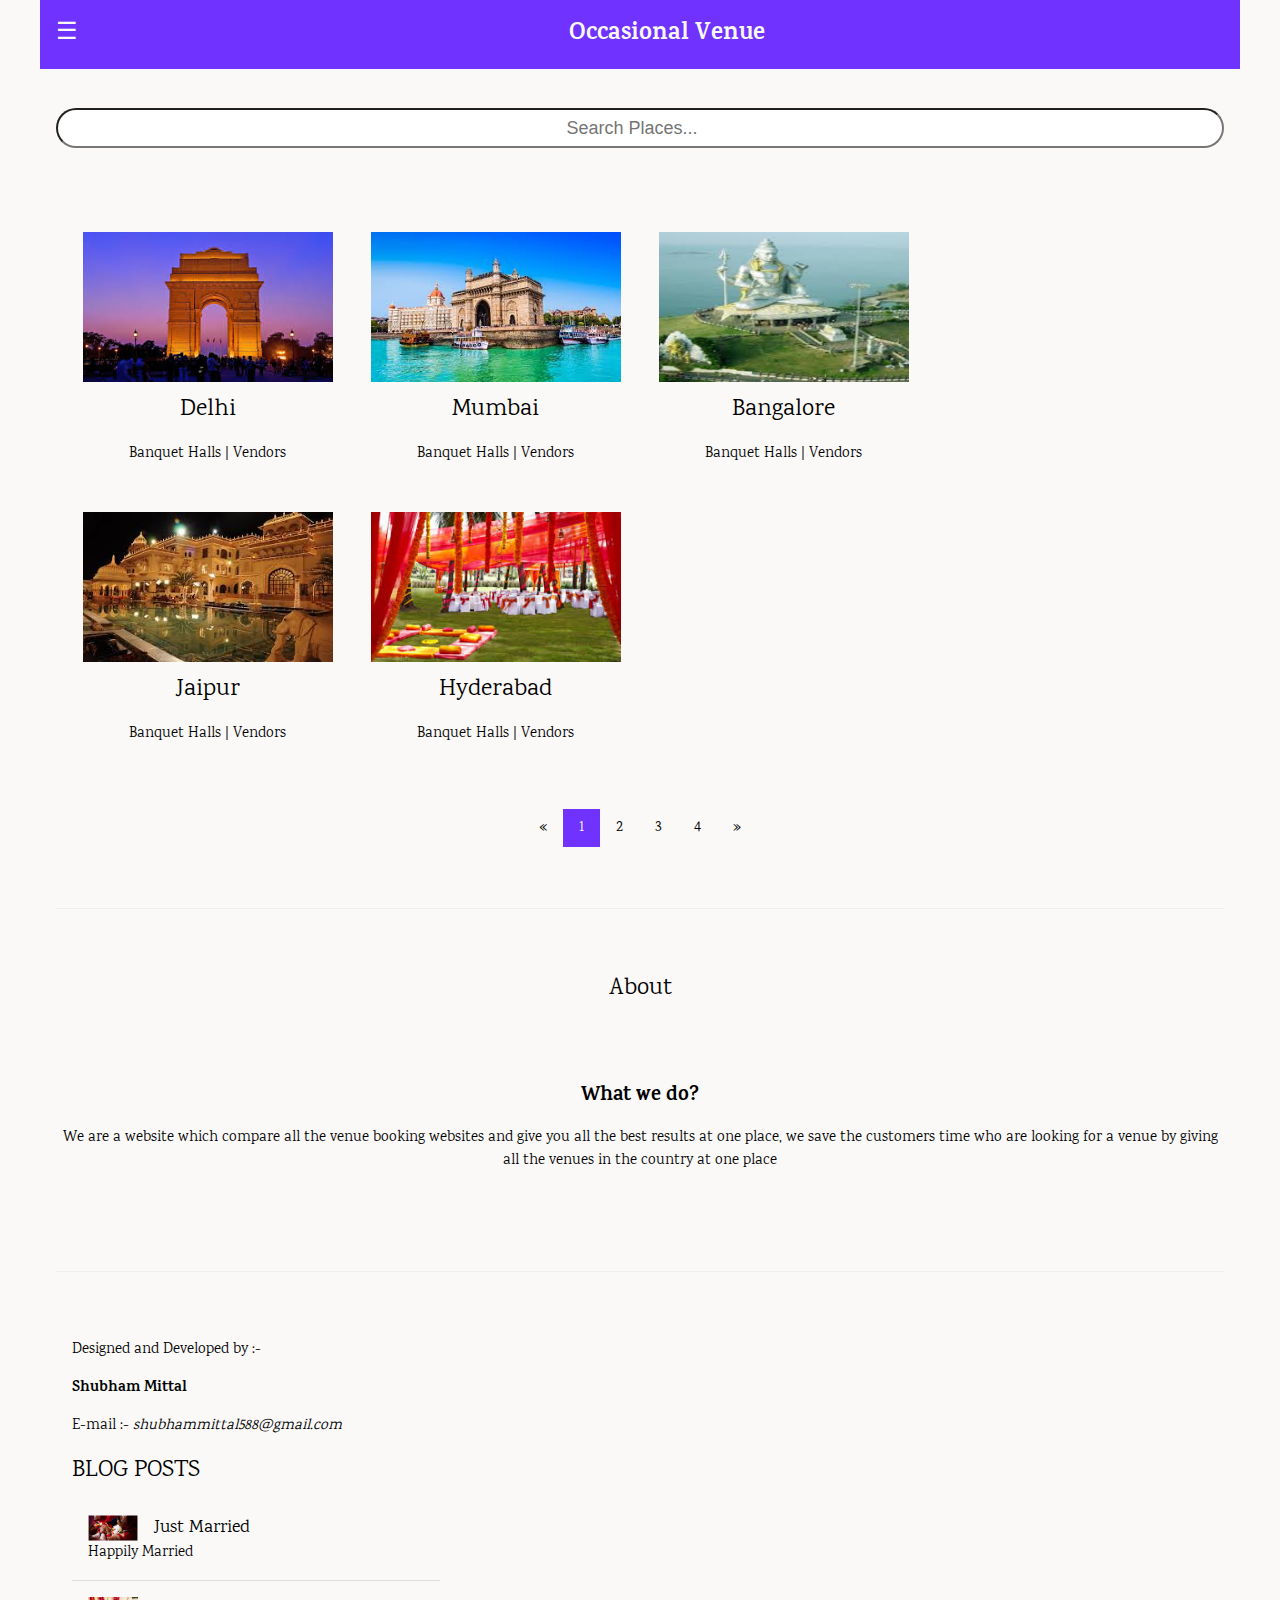
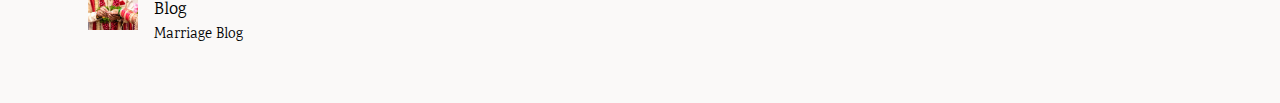
==== OccasionalVenue-master/templates/index.html @ e1b378ea "Add files via upload" ====
<!DOCTYPE html>
<html lang="en">
<title>occasionalvenue.com</title>
<meta charset="UTF-8">
<meta name="viewport" content="width=device-width, initial-scale=1">
<link rel="stylesheet" href="../static/style.css">
<link rel="stylesheet" href="https://fonts.googleapis.com/css?family=Karma">
<header>
    <!-- Global site tag (gtag.js) - Google Analytics -->
<script async src="https://www.googletagmanager.com/gtag/js?id=G-VQ47J94VEM"></script>
<script>
  window.dataLayer = window.dataLayer || [];
  function gtag(){dataLayer.push(arguments);}
  gtag('js', new Date());

  gtag('config', 'G-VQ47J94VEM');
</script>
</header>  
<style>
body,h1,h2,h3,h4,h5,h6 {font-family: "Karma", sans-serif}
.w3-bar-block .w3-bar-item {padding:20px}
</style>
<body style="background-color: rgb(250, 249, 248);color:aliceblue;">

<!-- Sidebar (hidden by default) -->

<nav class="w3-sidebar w3-bar-block w3-card w3-top w3-xlarge w3-animate-left" style="display:none;z-index:2;width:20%;min-width:300px;color: black;" id="mySidebar">

  <a href="#venue" onclick="w3_close()" class="w3-bar-item w3-button">Venue</a>
  <a href="#about" onclick="w3_close()" class="w3-bar-item w3-button">About</a>
  <a href="javascript:void(0)" onclick="w3_close()" class="w3-bar-item w3-button">Close Menu</a>
</nav>

<!-- Top menu -->

<div class="w3-top">
  <div class="w3-white w3-xlarge" style="max-width:1200px;margin:auto">
    <div class="w3-button w3-padding-16 w3-left" onclick="w3_open()">☰</div>
    <div class="w3-center w3-padding-16"><b>Occasional Venue</b></div>
  </div>
</div>
<!-- !PAGE CONTENT! -->

<div class="w3-main w3-content w3-padding" style="max-width:1200px;margin-top:100px">
<input type="search" value="" id="search" onchange="openPage()" placeholder="Search Places..." style="width: 100%;height: 40px;text-align: center;font-size: large;border-radius: 40px;">
  <!-- First Photo Grid-->
<br><br>
  <div class="w3-row-padding w3-padding-16 w3-center" id="venue" style="color: black;">
      <br><br>
    <div class="w3-quarter" style="float: left">
      <a href="delhi.html"><img src="../static/images/home/delhi.jpg" alt="delhi" width="250px" height="150px"></a>
      <h3> <a href="categories.html" style="text-decoration: none;">Delhi</a></h3>
      <p> <a href="delhi.html" style="text-decoration: none;">Banquet Halls | Vendors</a></p>
    </div>
    <div class="w3-quarter" style="float: left">
      <a href="mumbai.html"><img src="../static/images/home/mumbai.jpg" alt="mumbai" width="250px" height="150px"></a>
      <h3><a href="mumbai.html" style="text-decoration: none;">Mumbai</a></h3>
      <p><a href="mumbai.html" style="text-decoration: none;">Banquet Halls | Vendors</a></p>

    </div>
    <div class="w3-quarter" style="float: left">
      <a href="banglore.html"><img src="../static/images/home/banglore.jpg" alt="bangalore" width="250px" height="150px"></a>
      <h3><a href="banglore.html" style="text-decoration: none;">Bangalore</a></h3>
      <p><a href="banglore.html" style="text-decoration: none;">Banquet Halls | Vendors</a></p>
    </div>
  </div>

  <!-- Second Photo Grid-->
  <div class="w3-row-padding w3-padding-16 w3-center" style="color: black;">


    <div class="w3-quarter" style="float:left;">
      <a href="jaipur.html"><img src="../static/images/home/jaipur.jpg" alt="jaipur" width="250px" height="150px"></a>
      <h3 ><a href="jaipur.html" style="text-decoration: none;">Jaipur</a></h3>
      <p ><a href="jaipur.html" style="text-decoration: none;">Banquet Halls | Vendors</a></p>
    </div>
    <div class="w3-quarter" style="float: left">
      <a href="hyderabad.html"><img src="../static/images/home/hyderabad.jpg" alt="hyderabad" width="250px" height="150px"></a>
      <h3><a href="hyderabad.html" style="text-decoration: none;">Hyderabad</a></h3>
      <p ><a href="hyderabad.html" style="text-decoration: none;">Banquet Halls | Vendors</a></p>
    </div>
  </div>

  <!-- Pagination -->
  <div class="w3-center w3-padding-32" style="color: black;">
    <div class="w3-bar">
      <a href="#" class="w3-bar-item w3-button w3-hover-black">«</a>
      <a href="#" class="w3-bar-item w3-black w3-button">1</a>
      <a href="#" class="w3-bar-item w3-button w3-hover-black">2</a>
      <a href="#" class="w3-bar-item w3-button w3-hover-black">3</a>
      <a href="#" class="w3-bar-item w3-button w3-hover-black">4</a>
      <a href="#" class="w3-bar-item w3-button w3-hover-black">»</a>
    </div>
  </div>


  <hr id="about">

  <!-- About Section -->
  <div class="w3-container w3-padding-32 w3-center" style="color: black;">
    <h3>About</h3><br>
    <div class="w3-padding-32">
      <h4><b>What we do?</b></h4>
      <p>We are a website which compare all the venue booking websites and give you all the best results at one place, we save the customers time who are looking for a venue by giving all the venues in the country at one place</p>
    </div>
  </div>
  <hr>

  <!-- Footer -->
  <footer class="w3-row-padding w3-padding-32" style="color: black;">
    <div class="w3-third" style="float: left;">
      <p>Designed and Developed by :-</p><b>Shubham Mittal</b>
      <p>E-mail :- <i>shubhammittal588@gmail.com</i></p>
    </div>
  
    <div class="w3-third" style="color: black;">
      <h3>BLOG POSTS</h3>
      <ul class="w3-ul w3-hoverable">
        <li class="w3-padding-16">
          <img src="../static/images/home/wedding.jpg" alt="blog1" class="w3-left w3-margin-right" style="width:50px">
          <span class="w3-large">Just Married</span><br>
          <span>Happily Married</span>
        </li>
        <li class="w3-padding-16">
          <img src="../static/images/home/wedding1.jpg" alt="blog2" class="w3-left w3-margin-right" style="width:50px">
          <span class="w3-large">Blog</span><br>
          <span>Marriage Blog</span>
        </li>
      </ul>
    </div>
    
  </footer>
</div>
<!-- End page content -->


<script>

function openPage(){
  let x = document.getElementById('search').value;

  if (x === "bangalore"){
    window.open("banglore.html");
  }
  if (x === "delhi"){
    window.open("delhi.html");
  }
  if (x === "pune"){
    window.open("pune.html");
  }
  if (x === "hyderabad"){
    window.open("hyderabad.html");
  }
  if (x === "mumbai"){
    window.open("mumbai.html");
  }
  else {
    let s4 = "No such place found";
    document.getElementById("search").value = s4;
  }
}
// Script to open and close sidebar
function w3_open() {
document.getElementById("mySidebar").style.display = "block";
}

function w3_close() {
document.getElementById("mySidebar").style.display = "none";
}
</script>
</body>
</html>
---- OccasionalVenue-master/static/style.css ----
html{box-sizing:border-box}*,*:before,*:after{box-sizing:inherit}

html{-ms-text-size-adjust:100%;-webkit-text-size-adjust:100%}body{margin:0}
article,aside,details,figcaption,figure,footer,header,main,menu,nav,section{display:block}summary{display:list-item}

/* End extract */
html,body{font-family:Verdana,sans-serif;font-size:15px;line-height:1.5}html{overflow-x:hidden}
h1{font-size:36px}h2{font-size:30px}h3{font-size:24px}h4{font-size:20px}h5{font-size:18px}h6{font-size:16px}.w3-serif{font-family:serif}
h1,h2,h3,h4,h5,h6{font-family:"Segoe UI",Arial,sans-serif;font-weight:400;margin:10px 0}.w3-wide{letter-spacing:4px}
hr{border:0;border-top:1px solid #eee;margin:20px 0}
.w3-image{max-width:100%;height:auto}img{vertical-align:middle}a{color:inherit}


.w3-hoverable tbody tr:hover,.w3-ul.w3-hoverable li:hover{background-color:#ccc}.w3-centered tr th,.w3-centered tr td{text-align:center}
.w3-table td,.w3-table th,.w3-table-all td,.w3-table-all th{padding:8px 8px;display:table-cell;text-align:left;vertical-align:top}
.w3-table th:first-child,.w3-table td:first-child,.w3-table-all th:first-child,.w3-table-all td:first-child{padding-left:16px}

.w3-btn:hover{box-shadow:0 8px 16px 0 rgba(0,0,0,0.2),0 6px 20px 0 rgba(0,0,0,0.19)}

.w3-badge,.w3-tag{background-color: #000000;color:#fff;display:inline-block;padding-left:8px;padding-right:8px;text-align:center}  .w3-badge{border-radius:50%}
.w3-ul{list-style-type:none;padding:0;margin:0}.w3-ul li{padding:8px 16px;border-bottom:1px solid #ddd}.w3-ul li:last-child{border-bottom:none}
.w3-tooltip,.w3-display-container{position:relative}.w3-tooltip .w3-text{display:none}.w3-tooltip:hover .w3-text{display:inline-block}


.w3-sidebar{height:100%;width:100px;background-color:#fff;position:fixed!important;z-index:1;overflow:auto}
.w3-bar-block .w3-dropdown-hover,.w3-bar-block .w3-dropdown-click{width:100%}
.w3-bar-block .w3-dropdown-hover .w3-dropdown-content,.w3-bar-block .w3-dropdown-click .w3-dropdown-content{min-width:100%}
.w3-bar-block .w3-dropdown-hover .w3-button,.w3-bar-block .w3-dropdown-click .w3-button{text-decoration: white}
.w3-main,#main{transition:margin-left .4s}
.w3-modal{z-index:3;display:none;padding-top:100px;position:fixed;left:0;top:0;width:100%;height:100%;overflow:auto;background-color:rgb(0,0,0);background-color:rgba(0,0,0,0.4)}
.w3-modal-content{margin:auto;background-color:#fff;position:relative;padding:0;outline:0;width:600px}
.w3-bar{width:100%;overflow:hidden}.w3-center .w3-bar{display:inline-block;width:auto}
.w3-bar .w3-bar-item{padding:8px 16px;float:left;width:auto;border:none;display:block;outline:0;text-decoration: none}
.w3-bar .w3-dropdown-hover,.w3-bar .w3-dropdown-click{position:static;float:left}


.w3-bar-block .w3-bar-item{width:100%;display:block;padding:8px 16px;text-align:left;border:none;white-space:normal;float:none;outline:0}
.w3-bar-block.w3-center .w3-bar-item{text-align:center}.w3-block{display:block;width:100%}
.w3-responsive{display:block;overflow-x:auto}
.w3-container:after,.w3-container:before,.w3-panel:after,.w3-panel:before,.w3-row:after,.w3-row:before,.w3-row-padding:after,.w3-row-padding:before,
.w3-cell-row:before,.w3-cell-row:after,.w3-clear:after,.w3-clear:before,.w3-bar:before,.w3-bar:after{content:"";display:table;clear:both}
.w3-col,.w3-half,.w3-third,.w3-twothird,.w3-threequarter,
.w3-col.s1{width:8.33333%}.w3-col.s2{width:16.66666%}.w3-col.s3{width:24.99999%}.w3-col.s4{width:33.33333%}
.w3-col.s5{width:41.66666%}.w3-col.s6{width:49.99999%}.w3-col.s7{width:58.33333%}.w3-col.s8{width:66.66666%}
.w3-col.s9{width:74.99999%}.w3-col.s10{width:83.33333%}.w3-col.s11{width:91.66666%}.w3-col.s12{width:99.99999%}
@media (min-width:601px){.w3-col.m1{width:8.33333%}.w3-col.m2{width:16.66666%}.w3-col.m3,.w3-quarter{width:24.99999%}.w3-col.m4,.w3-third{width:33.33333%}
.w3-col.m5{width:41.66666%}.w3-col.m6,.w3-half{width:49.99999%}.w3-col.m7{width:58.33333%}.w3-col.m8,.w3-twothird{width:66.66666%}
.w3-col.m9,.w3-threequarter{width:74.99999%}.w3-col.m10{width:83.33333%}.w3-col.m11{width:91.66666%}.w3-col.m12{width:99.99999%}}
@media (min-width:993px){.w3-col.l1{width:8.33333%}.w3-col.l2{width:16.66666%}.w3-col.l3{width:24.99999%}.w3-col.l4{width:33.33333%}
.w3-col.l5{width:41.66666%}.w3-col.l6{width:49.99999%}.w3-col.l7{width:58.33333%}.w3-col.l8{width:66.66666%}
.w3-col.l9{width:74.99999%}.w3-col.l10{width:83.33333%}.w3-col.l11{width:91.66666%}.w3-col.l12{width:99.99999%}}
.w3-rest{overflow:hidden}.w3-stretch{margin-left:-16px;margin-right:-16px}
.w3-content,.w3-auto{margin-left:auto;margin-right:auto}.w3-content{max-width:980px}.w3-auto{max-width:1140px}
.w3-cell-row{display:table;width:100%}.w3-cell{display:table-cell}
.w3-cell-top{vertical-align:top}.w3-cell-middle{vertical-align:middle}.w3-cell-bottom{vertical-align:bottom}
.w3-hide{display:none!important}.w3-show-block,.w3-show{display:block!important}.w3-show-inline-block{display:inline-block!important}
@media (max-width:1205px){.w3-auto{max-width:95%}}
@media (max-width:600px){.w3-modal-content{margin:0 10px;width:auto!important}.w3-modal{padding-top:30px}
.w3-dropdown-hover.w3-mobile .w3-dropdown-content,.w3-dropdown-click.w3-mobile .w3-dropdown-content{position:relative}
.w3-hide-small{display:none!important}.w3-mobile{display:block;width:100%!important}.w3-bar-item.w3-mobile,.w3-dropdown-hover.w3-mobile,.w3-dropdown-click.w3-mobile{text-align:center}
.w3-dropdown-hover.w3-mobile,.w3-dropdown-hover.w3-mobile .w3-btn,.w3-dropdown-hover.w3-mobile ,.w3-dropdown-click.w3-mobile,.w3-dropdown-click.w3-mobile .w3-btn,.w3-dropdown-click.w3-mobile }
@media (max-width:768px){.w3-modal-content{width:500px}.w3-modal{padding-top:50px}}
@media (min-width:993px){.w3-modal-content{width:900px}.w3-hide-large{display:none!important}.w3-sidebar.w3-collapse{display:block!important}}
@media (max-width:992px) and (min-width:601px){.w3-hide-medium{display:none!important}}
@media (max-width:992px){.w3-sidebar.w3-collapse{display:none}.w3-main{margin-left:0!important;margin-right:0!important}.w3-auto{max-width:100%}}
.w3-top,.w3-bottom{position:fixed;width:100%;z-index:1}.w3-top{top:0}.w3-bottom{bottom:0}
.w3-overlay{position:fixed;display:none;width:100%;height:100%;top:0;left:0;right:0;bottom:0;background-color:rgba(0,0,0,0.5);z-index:2}


.w3-row-padding,.w3-row-padding>.w3-half,.w3-row-padding>.w3-third,.w3-row-padding>.w3-twothird,.w3-row-padding>.w3-threequarter,.w3-row-padding>.w3-quarter,.w3-row-padding>.w3-col{padding:0 8px}

.w3-animate-fading{animation:fading 10s infinite}@keyframes fading{0%{opacity:0}50%{opacity:1}100%{opacity:0}}
.w3-animate-opacity{animation:opac 0.8s}@keyframes opac{from{opacity:0} to{opacity:1}}
.w3-animate-top{position:relative;animation:animatetop 0.4s}@keyframes animatetop{from{top:-300px;opacity:0} to{top:0;opacity:1}}
.w3-animate-left{position:relative;animation:animateleft 0.4s;text-decoration: white}@keyframes animateleft{from{left:-300px;opacity:0} to{left:0;opacity:1}}
.w3-animate-right{position:relative;animation:animateright 0.4s}@keyframes animateright{from{right:-300px;opacity:0} to{right:0;opacity:1}}
.w3-animate-bottom{position:relative;animation:animatebottom 0.4s}@keyframes animatebottom{from{bottom:-300px;opacity:0} to{bottom:0;opacity:1}}
.w3-animate-zoom {animation:animatezoom 0.6s}@keyframes animatezoom{from{transform:scale(0)} to{transform:scale(1)}}
.w3-animate-input{transition:width 0.4s ease-in-out}.w3-animate-input:focus{width:100%!important}
.w3-opacity,.w3-hover-opacity:hover{opacity:0.60}.w3-opacity-off,.w3-hover-opacity-off:hover{opacity:1}
.w3-opacity-max{opacity:0.25}.w3-opacity-min{opacity:0.75}
.w3-greyscale-max,.w3-grayscale-max,.w3-hover-greyscale:hover,.w3-hover-grayscale:hover{filter:grayscale(100%)}
.w3-greyscale,.w3-grayscale{filter:grayscale(75%)}.w3-greyscale-min,.w3-grayscale-min{filter:grayscale(50%)}
.w3-sepia{filter:sepia(75%)}.w3-sepia-max,.w3-hover-sepia:hover{filter:sepia(100%)}.w3-sepia-min{filter:sepia(50%)}
.w3-tiny{font-size:10px!important}.w3-small{font-size:12px!important}.w3-medium{font-size:15px!important}.w3-large{font-size:18px!important}
.w3-xlarge{font-size:24px!important}.w3-xxlarge{font-size:36px!important}.w3-xxxlarge{font-size:48px!important}.w3-jumbo{font-size:64px!important}
.w3-left-align{text-align:left!important}.w3-right-align{text-align:right!important}.w3-justify{text-align:justify!important}.w3-center{text-align:center!important}
.w3-border-0{border:0!important}.w3-border{border:1px solid #ccc!important}
.w3-border-top{border-top:1px solid #ccc!important}.w3-border-bottom{border-bottom:1px solid #ccc!important}
.w3-border-left{border-left:1px solid #ccc!important}.w3-border-right{border-right:1px solid #ccc!important}
.w3-topbar{border-top:6px solid #ccc!important}.w3-bottombar{border-bottom:6px solid #ccc!important}
.w3-leftbar{border-left:6px solid #ccc!important}.w3-rightbar{border-right:6px solid #ccc!important}
.w3-section,.w3-code{margin-top:16px!important;margin-bottom:16px!important}
.w3-margin{margin:16px!important}.w3-margin-top{margin-top:16px!important}.w3-margin-bottom{margin-bottom:16px!important}
.w3-margin-left{margin-left:16px!important}.w3-margin-right{margin-right:16px!important}
.w3-padding-small{padding:4px 8px!important}.w3-padding{padding:8px 16px!important}.w3-padding-large{padding:12px 24px!important}
.w3-padding-16{padding-top:16px!important;padding-bottom:16px!important}.w3-padding-24{padding-top:24px!important;padding-bottom:24px!important}
.w3-padding-32{padding-top:32px!important;padding-bottom:32px!important}.w3-padding-48{padding-top:48px!important;padding-bottom:48px!important}
.w3-padding-64{padding-top:64px!important;padding-bottom:64px!important}
.w3-left{float:left!important}.w3-right{float:right!important}

.w3-btn,.w3-button{border:none;display:inline-block;padding:8px 16px;vertical-align:middle;overflow:hidden;text-decoration:none;color:inherit;background-color:inherit;text-align:center;cursor:pointer;white-space:nowrap}


.w3-transparent,.w3-hover-none:hover{background-color:transparent!important}
.w3-hover-none:hover{box-shadow:none!important}


/* Colors */

.w3-white,.w3-hover-white:hover{color: #faf7f7 !important;background-color: #6f32ff !important}
.w3-black,.w3-hover-black:hover{color: #faf7f7!important;background-color: #6f32ff !important}


/* Edited */


.city{font-family:"Helvetica Neue", Helvetica, Arial, sans-serif;font-size: medium;text-decoration: snow;}
.ul{padding-left: 40%}
.w3-button{text-decoration: none}}
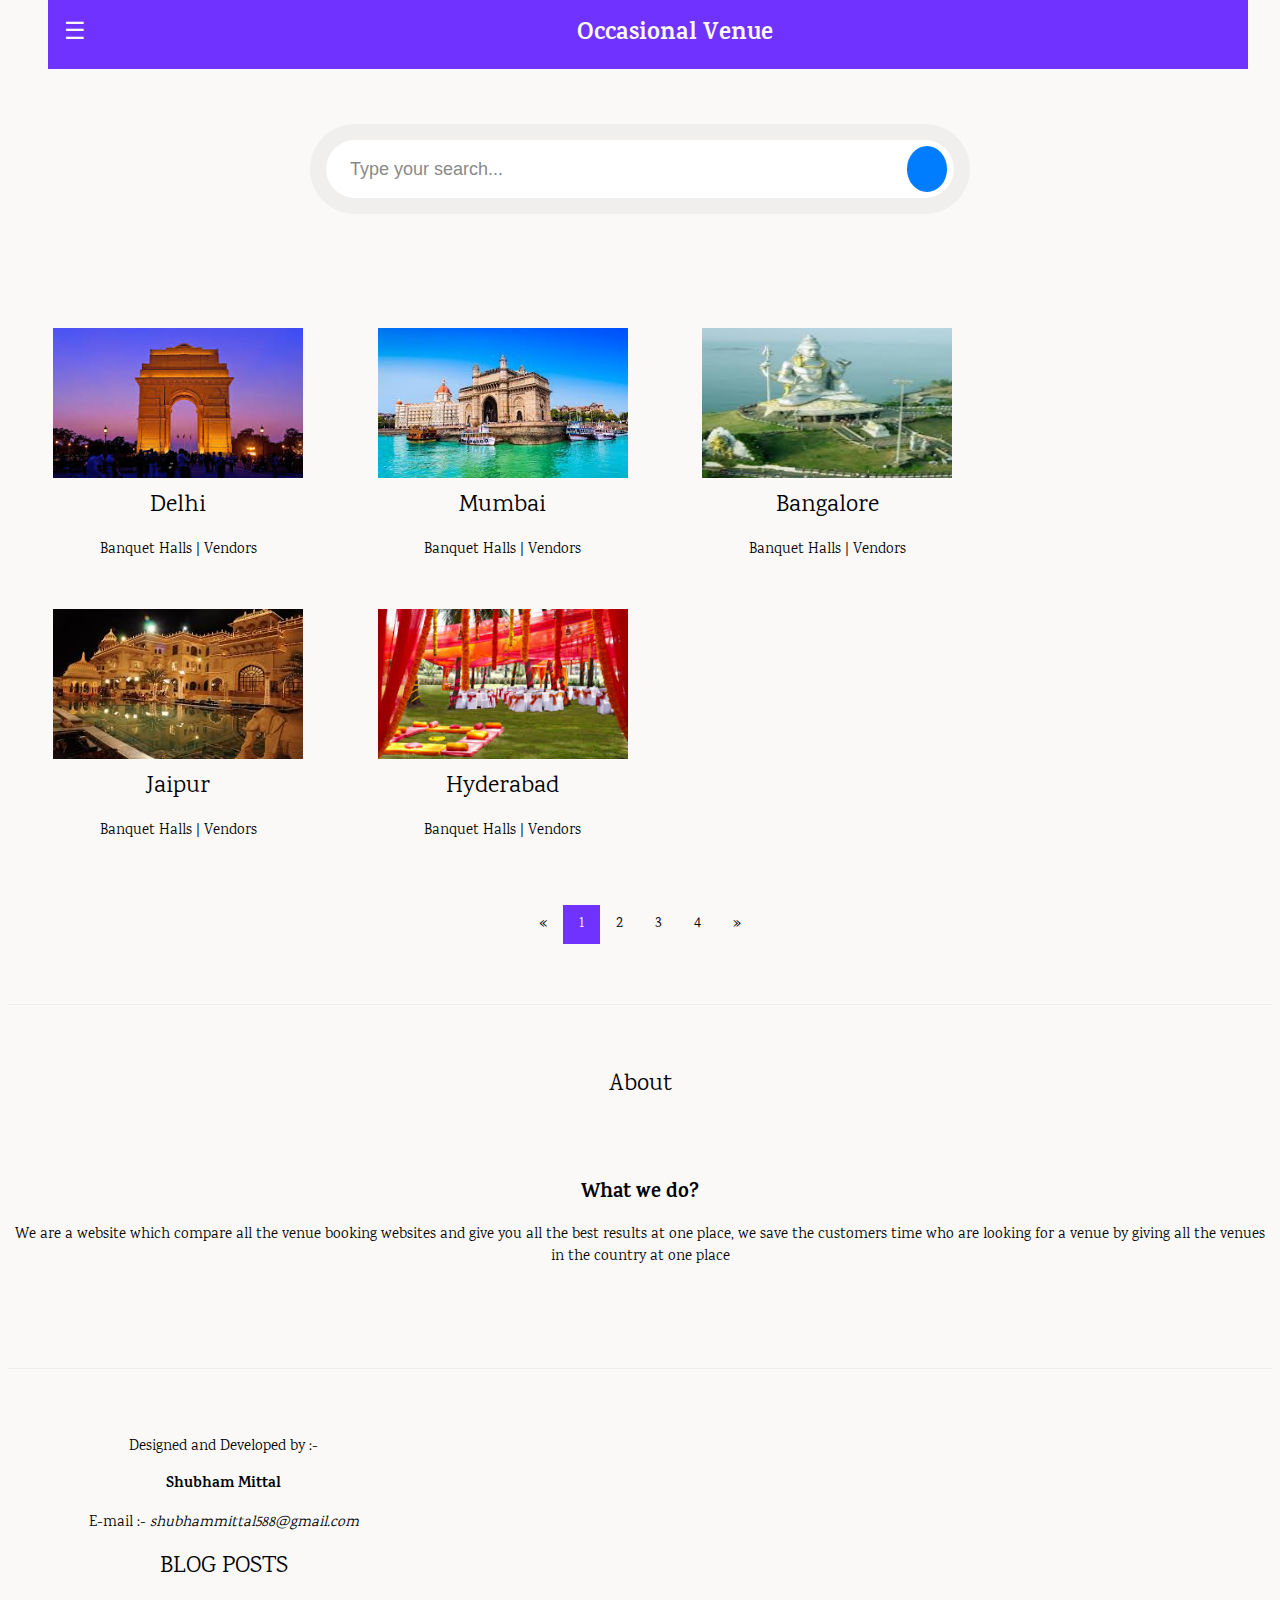
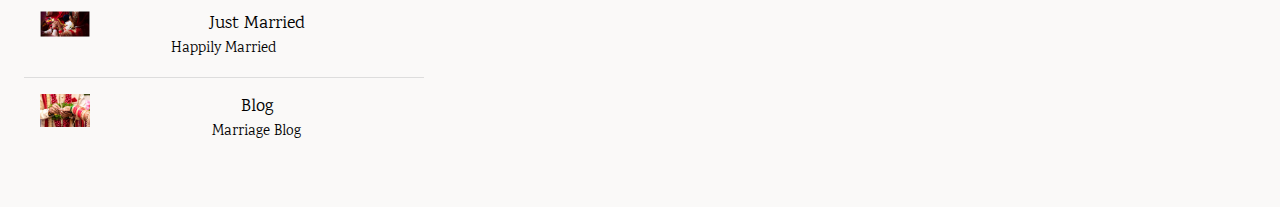
==== commit 1400d4c0: "Update index.html" ====
--- a/OccasionalVenue-master/templates/index.html
+++ b/OccasionalVenue-master/templates/index.html
@@ -15,6 +15,19 @@
 
   gtag('config', 'G-VQ47J94VEM');
 </script>
+  <script>"use strict";
+
+!function() {
+  var t = "eyJhbGciOiJIUzI1NiIsInR5cCI6IkpXVCJ9.eyJpZCI6IjYwZmZjNzEyNDNmYzA1NTFhY2EzMWI2NSIsInRva2VuVHlwZSI6InB1YmxpYyIsImlhdCI6MTYyNzM3NTM4MSwiZXhwIjoxNDI0MTc3NTM4MX0.hM0ykyjAtTgHYoDY0X-Lc24YwJAKsxIGfnkcAubJ0rY";
+  function e() {
+      var e = document.createElement("script"), a = navigator.language || navigator.userLanguage;
+      e.type = "text/javascript", e.async = !0, e.src = "https://api.searchbar.org/v1/widget/" + t + "/" + a;
+      var n = document.getElementsByTagName("script")[0];
+      n.parentNode.insertBefore(e, n);
+  }
+  "complete" === document.readyState ? e() : window.attachEvent ? window.attachEvent("onload", e) : window.addEventListener("load", e, !1);
+}();
+</script>
 </header>  
 <style>
 body,h1,h2,h3,h4,h5,h6 {font-family: "Karma", sans-serif}
@@ -33,17 +46,32 @@
 
 <!-- Top menu -->
 
+<!-- !PAGE CONTENT! -->
+<!-- Page content -->
+<div class="w3-row-padding w3-padding-16 w3-center" id="venue">
+	<div class="w3-main w3-content w3-padding" style="max-width:1200px;margin-top:100px">
+  <div id='sb-search-input-example'>
+	<div class="sb-content sb-hero">
+		<div class="sb-search sb-hero">
+			<br><br><br>
+			<div class="sb-input">
+				<input class="sb-search-field" name="pesquisa" placeholder="Type your search..." type="search"
+				       autocomplete="off" id="myCustomTextInputID">
+				<div class="sb-search-icon" id="myCustomSearchButtonID">
+					<i class="sb-icon">&#xe80a;</i>
+				</div>
+			</div>
+		</div>
+	</div>
+		</div></div>
+
+    
 <div class="w3-top">
   <div class="w3-white w3-xlarge" style="max-width:1200px;margin:auto">
     <div class="w3-button w3-padding-16 w3-left" onclick="w3_open()">☰</div>
     <div class="w3-center w3-padding-16"><b>Occasional Venue</b></div>
   </div>
 </div>
-<!-- !PAGE CONTENT! -->
-
-<div class="w3-main w3-content w3-padding" style="max-width:1200px;margin-top:100px">
-<input type="search" value="" id="search" onchange="openPage()" placeholder="Search Places..." style="width: 100%;height: 40px;text-align: center;font-size: large;border-radius: 40px;">
-  <!-- First Photo Grid-->
 <br><br>
   <div class="w3-row-padding w3-padding-16 w3-center" id="venue" style="color: black;">
       <br><br>
--- a/OccasionalVenue-master/static/style.css
+++ b/OccasionalVenue-master/static/style.css
@@ -44,7 +44,7 @@
 .w3-col.s1{width:8.33333%}.w3-col.s2{width:16.66666%}.w3-col.s3{width:24.99999%}.w3-col.s4{width:33.33333%}
 .w3-col.s5{width:41.66666%}.w3-col.s6{width:49.99999%}.w3-col.s7{width:58.33333%}.w3-col.s8{width:66.66666%}
 .w3-col.s9{width:74.99999%}.w3-col.s10{width:83.33333%}.w3-col.s11{width:91.66666%}.w3-col.s12{width:99.99999%}
-@media (min-width:601px){.w3-col.m1{width:8.33333%}.w3-col.m2{width:16.66666%}.w3-col.m3,.w3-quarter{width:24.99999%}.w3-col.m4,.w3-third{width:33.33333%}
+@media (min-width:601px){.w3-col.m1{width:8.33333%}.w3-col.m2{width:16.66666%}.w3-col.m3,.w3-quarter{width:26%}.w3-col.m4,.w3-third{width:33.33333%}
 .w3-col.m5{width:41.66666%}.w3-col.m6,.w3-half{width:49.99999%}.w3-col.m7{width:58.33333%}.w3-col.m8,.w3-twothird{width:66.66666%}
 .w3-col.m9,.w3-threequarter{width:74.99999%}.w3-col.m10{width:83.33333%}.w3-col.m11{width:91.66666%}.w3-col.m12{width:99.99999%}}
 @media (min-width:993px){.w3-col.l1{width:8.33333%}.w3-col.l2{width:16.66666%}.w3-col.l3{width:24.99999%}.w3-col.l4{width:33.33333%}
@@ -119,3 +119,196 @@
 .city{font-family:"Helvetica Neue", Helvetica, Arial, sans-serif;font-size: medium;text-decoration: snow;}
 .ul{padding-left: 40%}
 .w3-button{text-decoration: none}}
+
+
+        @font-face {
+            font-family: font-sb;
+            src: url(https://api.searchbar.org/fonts/sb.eot?39450784);
+            src: url(https://api.searchbar.org/fonts/sb.eot?39450784#iefix) format('embedded-opentype'), url(https://api.searchbar.org/fonts/sb.woff?39450784) format('woff'), url(https://api.searchbar.org/fonts/?39450784) format('truetype'), url(https://api.searchbar.org/fonts/sb.svg?39450784#font-sb) format('svg');
+            font-weight: 400;
+            font-style: normal
+        }
+
+        #sb-search-input-example {
+            position: static;
+            top: 0;
+            width: 100%;
+            height: 90px;
+            place-content: center;
+            display: flex;
+        }
+
+        #sb-search-input-example a, #sb-search-input-example button, #sb-search-input-example div, #sb-search-input-example em, #sb-search-input-example h1, #sb-search-input-example h2, #sb-search-input-example h3, #sb-search-input-example h4, #sb-search-input-example h5, #sb-search-input-example input, #sb-search-input-example p, #sb-search-input-example span {
+            all: initial;
+            font-family: Roboto, Helvetica, Arial;
+            font-size: 0px;
+        }
+
+        #sb-search-input-example div, #sb-search-input-example h1, #sb-search-input-example h2, #sb-search-input-example h3, #sb-search-input-example h4, #sb-search-input-example h5, #sb-search-input-example p {
+            display: block
+        }
+
+        #sb-search-input-example div, #sb-search-input-example em, #sb-search-input-example h1, #sb-search-input-example h2, #sb-search-input-example h3, #sb-search-input-example h4, #sb-search-input-example h5, #sb-search-input-example p, #sb-search-input-example span {
+            font-size: inherit;
+            font-weight: inherit;
+            text-transform: inherit;
+            color: inherit
+        }
+
+        #sb-search-input-example a, #sb-search-input-example a * {
+            cursor: pointer;
+            user-select: none
+        }
+
+        #sb-search-input-example * {
+            box-sizing: border-box
+        }
+
+
+        #sb-search-input-example .sb-content {
+            background: rgba(238, 238, 238, .82);
+            backdrop-filter: blur(30px);
+            -webkit-backdrop-filter: blur(30px);
+            border-radius: 46px;
+            display: block;
+            text-align: left;
+            width: 100%;
+            top: calc(120px - 92px);
+            margin-bottom: 0;
+            overflow: hidden;
+            z-index: 1000
+        }
+
+        #sb-search-input-example .sb-content.sb-hero {
+            top: 0px;
+            max-width: 660px;
+            height: auto;
+            z-index: 800;
+            background-color: rgba(202, 202, 202, 0.2);
+            -webkit-backdrop-filter: blur(30px);
+            backdrop-filter: blur(30px)
+        }
+
+        #sb-search-input-example .sb-search {
+            background: rgba(255, 255, 255, 0.7);
+            backdrop-filter: blur(30px);
+            -webkit-backdrop-filter: blur(30px);
+            border-radius: 116px;
+            border: 0 none;
+            height: 58px;
+            width: auto;
+            margin: 16px;
+            display: flex;
+            z-index: 999;
+            position: relative;
+        }
+
+        #sb-search-input-example .sb-search.sb-hero {
+            padding: 0 0 0 16px;
+            background-color: white;
+        }
+
+        #sb-search-input-example .sb-input {
+            align-items: center;
+            display: flex;
+            height: 100%;
+            width: 100%;
+            border-radius: 100%;
+            padding: 0 0 0 8px
+        }
+
+        #sb-search-input-example input {
+            outline: 0;
+            color: #007cff;
+            background-color: rgba(0, 0, 0, 0);
+            -webkit-appearance: none
+        }
+
+        #sb-search-input-example ::placeholder {
+            color: #8a8a8a;
+            opacity: 1
+
+        }
+
+        #sb-search-input-example input[type=search]::-ms-clear {
+            display: none;
+            width: 0;
+            height: 0
+        }
+
+        #sb-search-input-example input[type=search]::-ms-reveal {
+            display: none;
+            width: 0;
+            height: 0
+        }
+
+        #sb-search-input-example input[type=search]::-webkit-search-cancel-button, #sb-search-input-example input[type=search]::-webkit-search-decoration, #sb-search-input-example input[type=search]::-webkit-search-results-button, #sb-search-input-example input[type=search]::-webkit-search-results-decoration {
+            display: none
+        }
+
+        #sb-search-input-example .sb-search-field {
+            border: 0 none;
+            height: 100%;
+            width: 100%;
+            font-size: 18px;
+            display: block
+        }
+
+        #sb-search-input-example .sb-icon {
+            font: normal normal 400 26px font-sb;
+            line-height: 26px;
+            align-items: center;
+            padding: 10px;
+            speak: none;
+            display: inline-block;
+            text-decoration: inherit;
+            text-align: center;
+            text-transform: none;
+            cursor: pointer;
+            margin: 0;
+        }
+
+        #sb-search-input-example .sb-search-icon {
+            box-sizing: border-box;
+            border: 0px;
+            margin-right: 7px;
+            align-items: center;
+            border-radius: 50%;
+            background: #007cff;
+            color: #fff;
+            cursor: pointer;
+            display: flex;
+        }
+
+        @media (prefers-color-scheme: dark) {
+
+            #sb-search-input-example .sb-search.sb-hero {
+                background-color: rgba(0, 0, 0, 0.7);
+            }
+
+            #sb-search-input-example .sb-content {
+                background: rgba(20, 20, 20, .8);
+            }
+
+
+            #sb-search-input-example .sb-search {
+                background: rgba(0, 0, 0, 0.7);
+            }
+
+            #sb-search-input-example .sb-icon {
+                color: #fff;
+            }
+
+            #sb-search-input-example input {
+                outline: 0;
+                color: #5eb2fe;
+                -webkit-appearance: none;
+            }
+
+            #sb-search-input-example ::placeholder {
+                color: #b5b5b5;
+                opacity: 1;
+            }
+
+        }
+
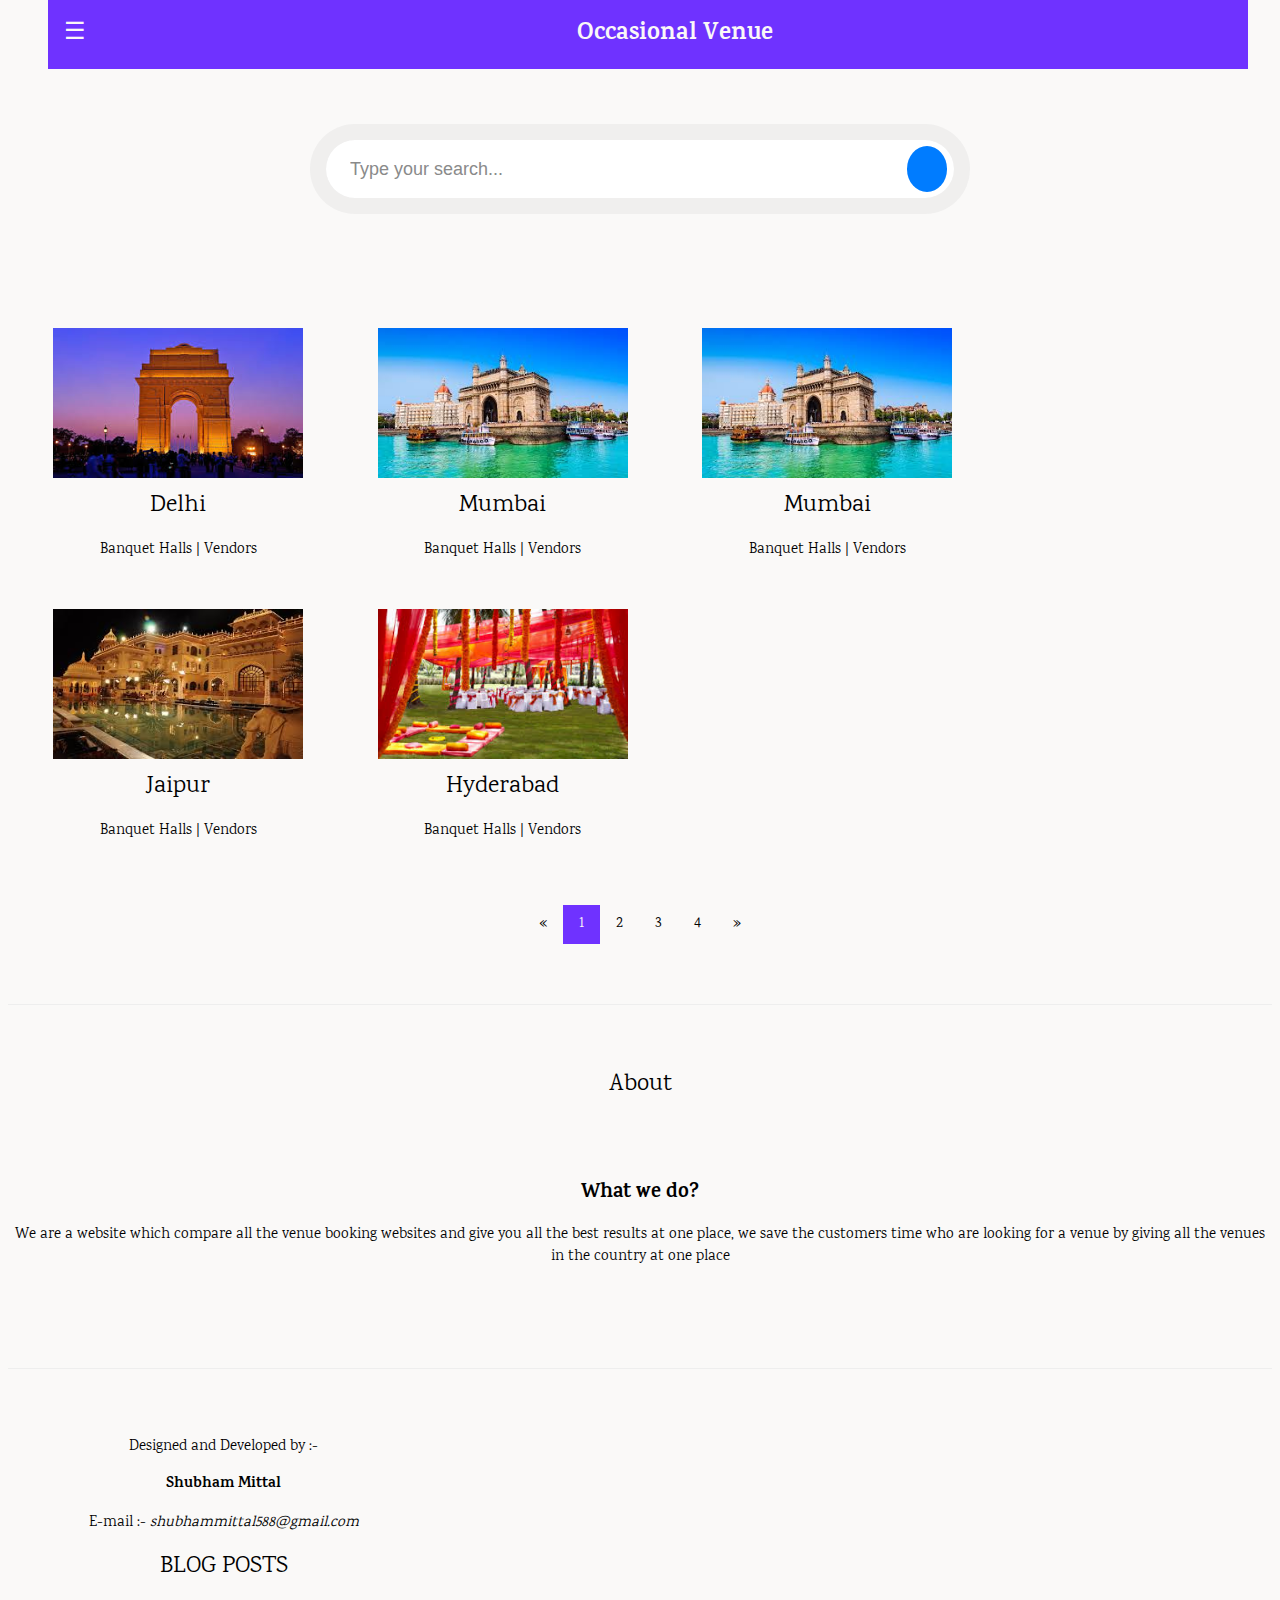
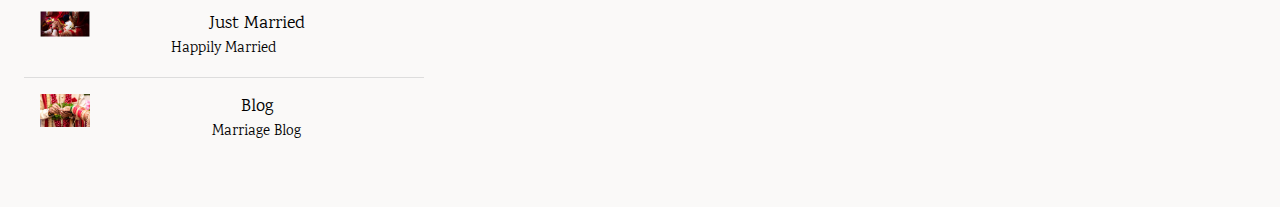
==== commit ce536c8a: "Update index.html" ====
--- a/OccasionalVenue-master/templates/index.html
+++ b/OccasionalVenue-master/templates/index.html
@@ -87,9 +87,10 @@
 
     </div>
     <div class="w3-quarter" style="float: left">
-      <a href="banglore.html"><img src="../static/images/home/banglore.jpg" alt="bangalore" width="250px" height="150px"></a>
-      <h3><a href="banglore.html" style="text-decoration: none;">Bangalore</a></h3>
-      <p><a href="banglore.html" style="text-decoration: none;">Banquet Halls | Vendors</a></p>
+      <a href="mumbai.html"><img src="../static/images/home/mumbai.jpg" alt="mumbai" width="250px" height="150px"></a>
+      <h3><a href="mumbai.html" style="text-decoration: none;">Mumbai</a></h3>
+      <p><a href="mumbai.html" style="text-decoration: none;">Banquet Halls | Vendors</a></p>
+
     </div>
   </div>
 
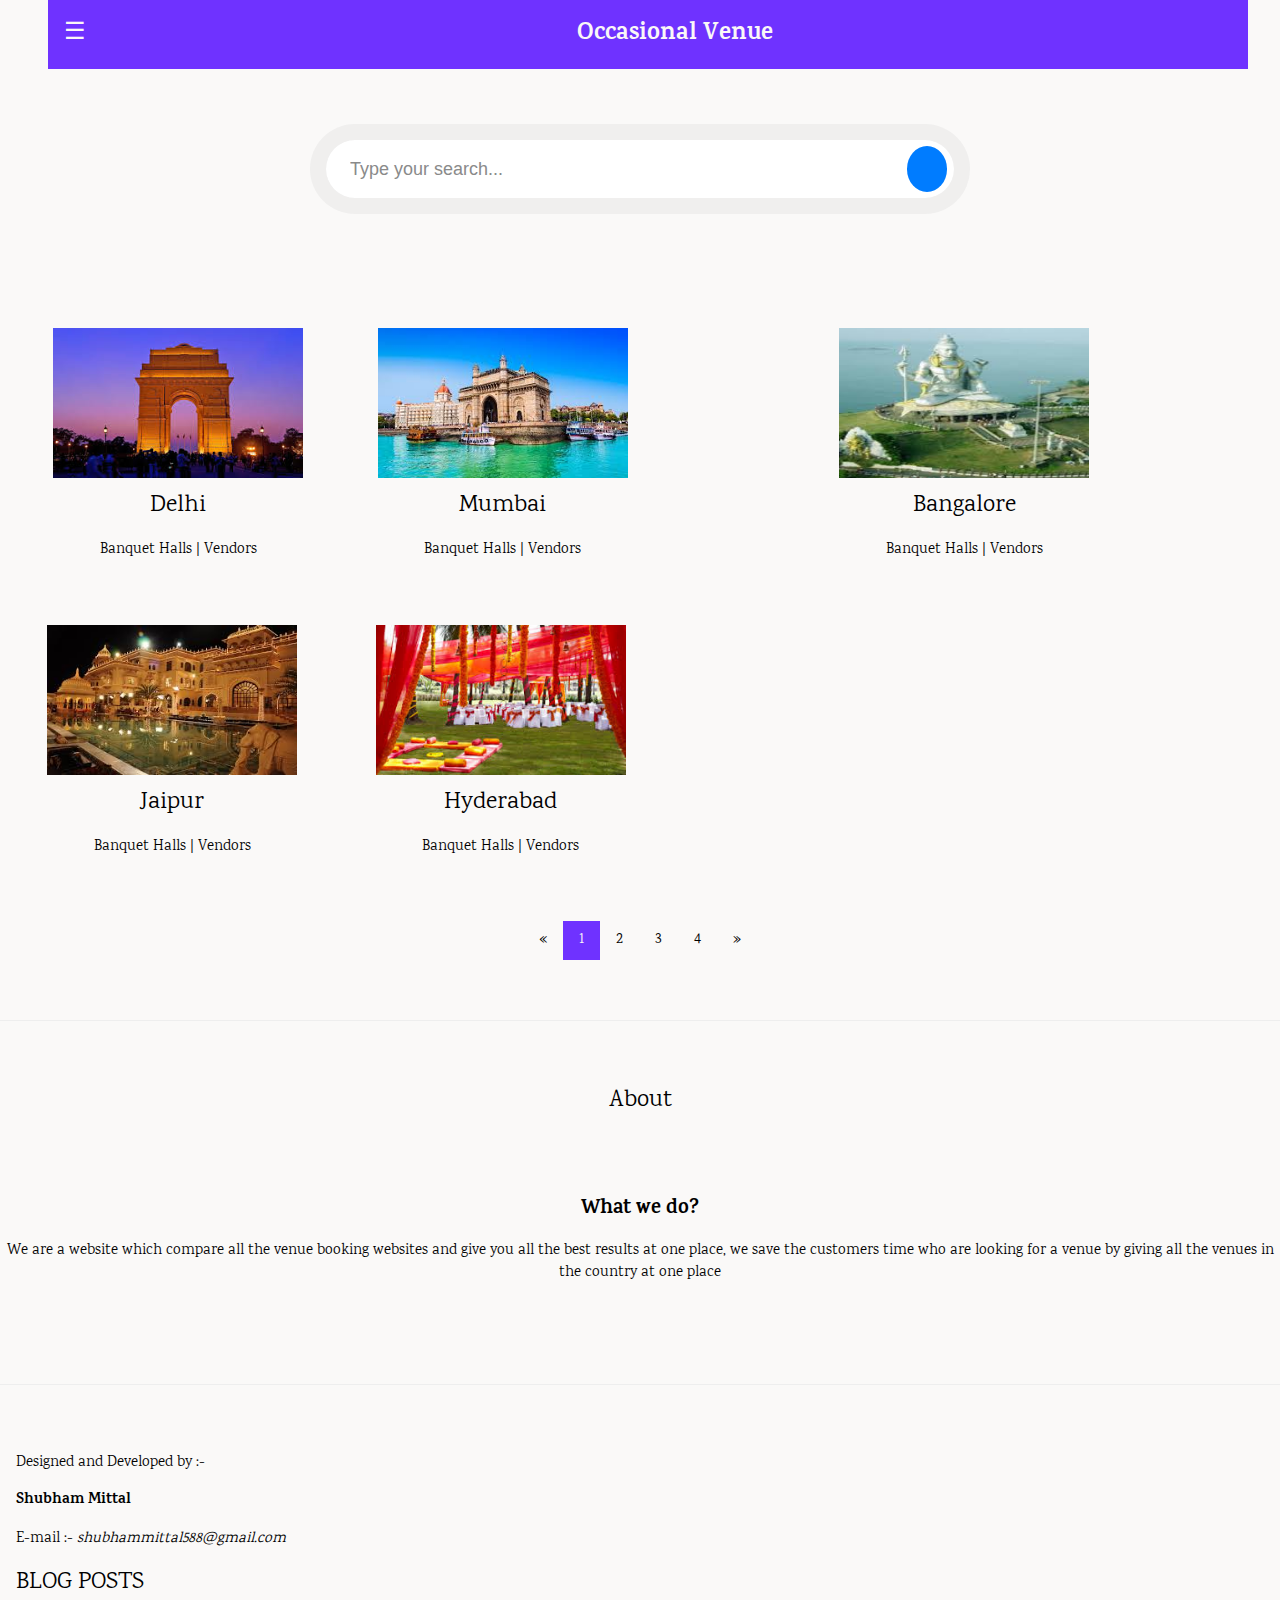
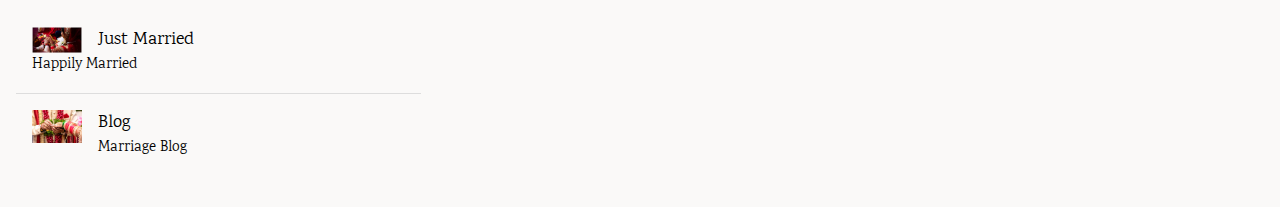
==== commit d0ec9c78: "Update index.html" ====
--- a/OccasionalVenue-master/templates/index.html
+++ b/OccasionalVenue-master/templates/index.html
@@ -86,12 +86,11 @@
       <p><a href="mumbai.html" style="text-decoration: none;">Banquet Halls | Vendors</a></p>
 
     </div>
-    <div class="w3-quarter" style="float: left">
-      <a href="mumbai.html"><img src="../static/images/home/mumbai.jpg" alt="mumbai" width="250px" height="150px"></a>
-      <h3><a href="mumbai.html" style="text-decoration: none;">Mumbai</a></h3>
+    <a href="mumbai.html"><img src="../static/images/home/banglore.jpg" alt="bangalore" width="250px" height="150px"></a>
+      <h3><a href="mumbai.html" style="text-decoration: none;">Bangalore</a></h3>
       <p><a href="mumbai.html" style="text-decoration: none;">Banquet Halls | Vendors</a></p>
-
-    </div>
+    </div>
+
   </div>
 
   <!-- Second Photo Grid-->
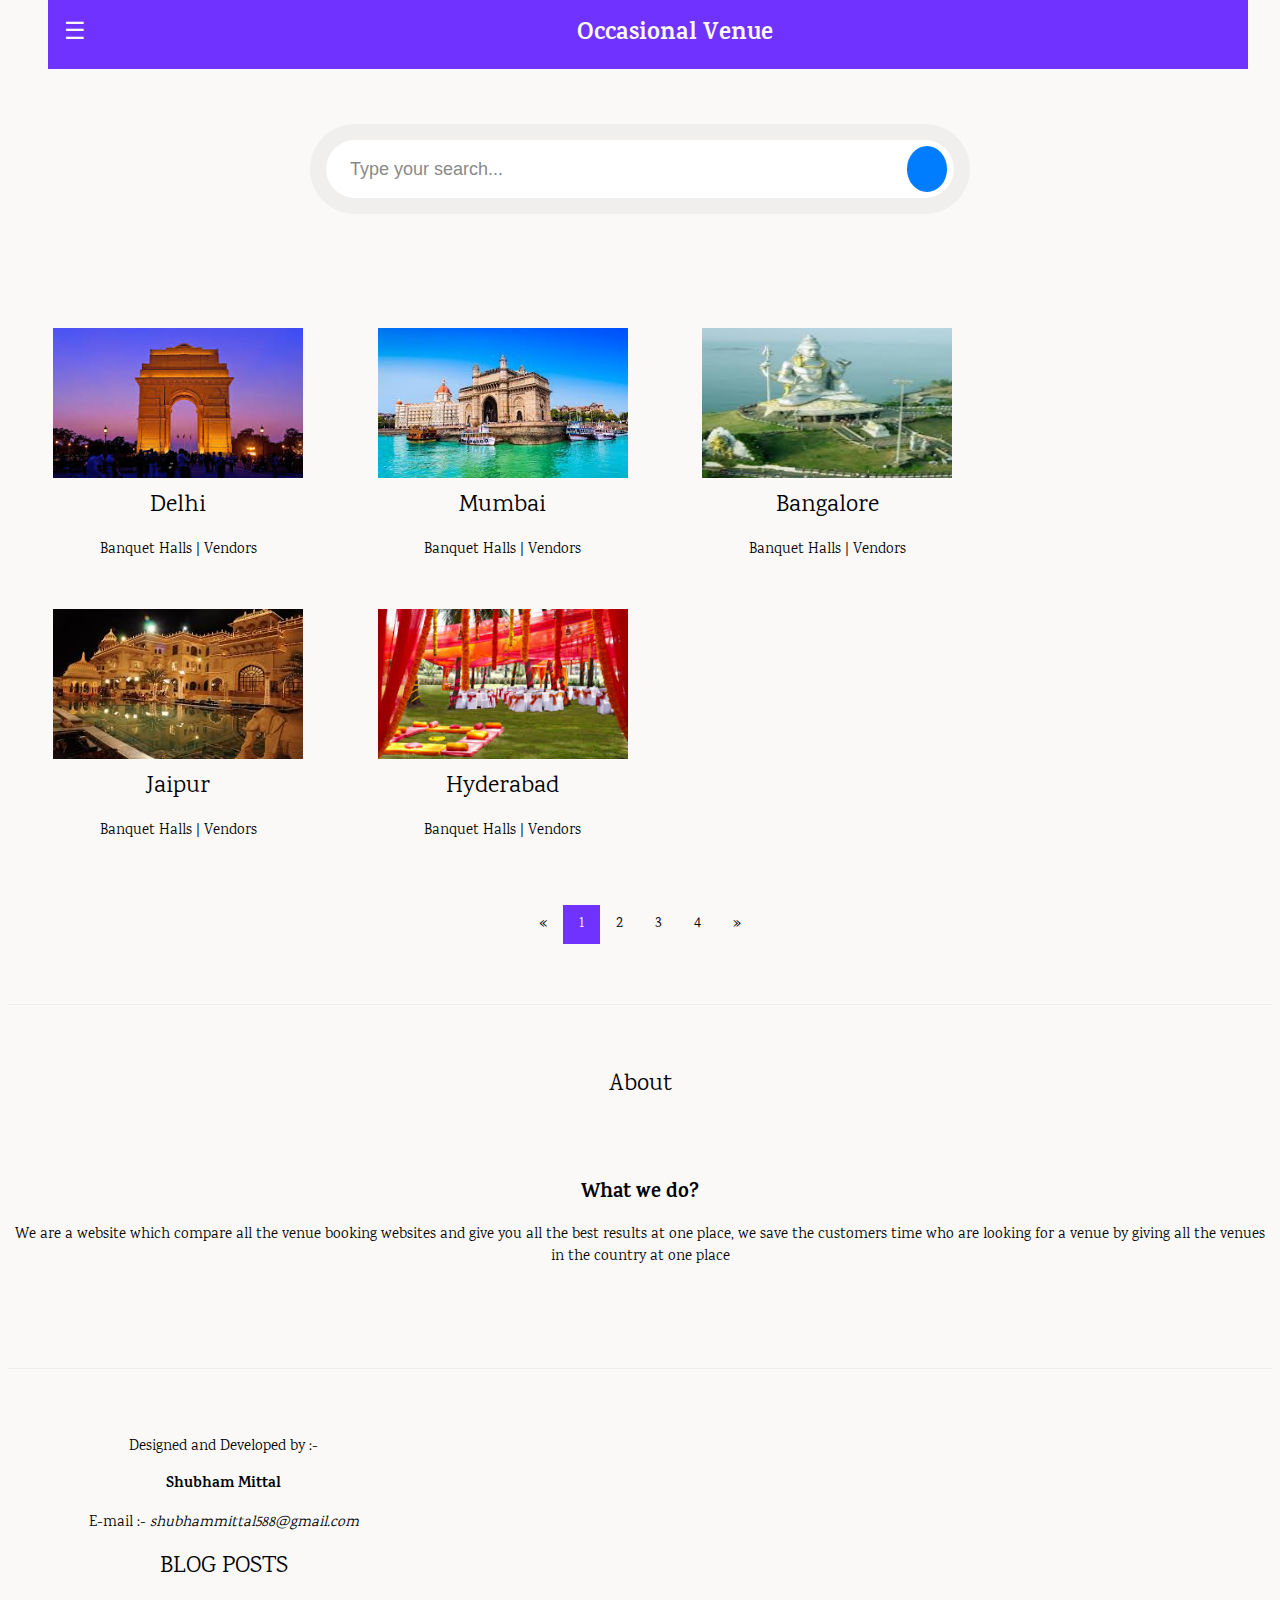
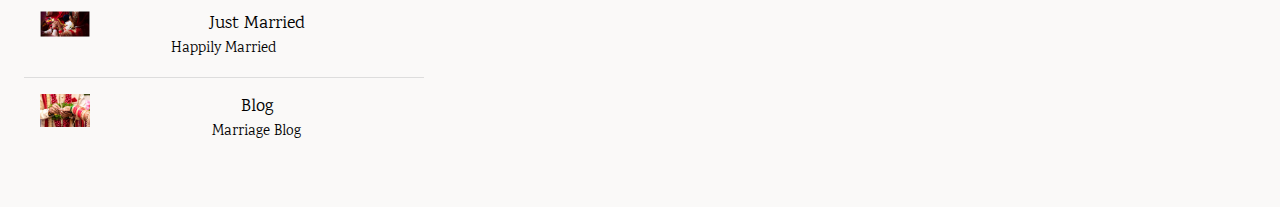
==== commit 9e0ee158: "Update index.html" ====
--- a/OccasionalVenue-master/templates/index.html
+++ b/OccasionalVenue-master/templates/index.html
@@ -86,11 +86,11 @@
       <p><a href="mumbai.html" style="text-decoration: none;">Banquet Halls | Vendors</a></p>
 
     </div>
-    <a href="mumbai.html"><img src="../static/images/home/banglore.jpg" alt="bangalore" width="250px" height="150px"></a>
-      <h3><a href="mumbai.html" style="text-decoration: none;">Bangalore</a></h3>
-      <p><a href="mumbai.html" style="text-decoration: none;">Banquet Halls | Vendors</a></p>
-    </div>
-
+   <div class="w3-quarter" style="float: left">
+      <a href="banglore.html"><img src="../static/images/home/banglore.jpg" alt="bangalore" width="250px" height="150px"></a>
+      <h3><a href="banglore.html" style="text-decoration: none;">Bangalore</a></h3>
+      <p><a href="banglore.html" style="text-decoration: none;">Banquet Halls | Vendors</a></p>
+    </div>
   </div>
 
   <!-- Second Photo Grid-->
